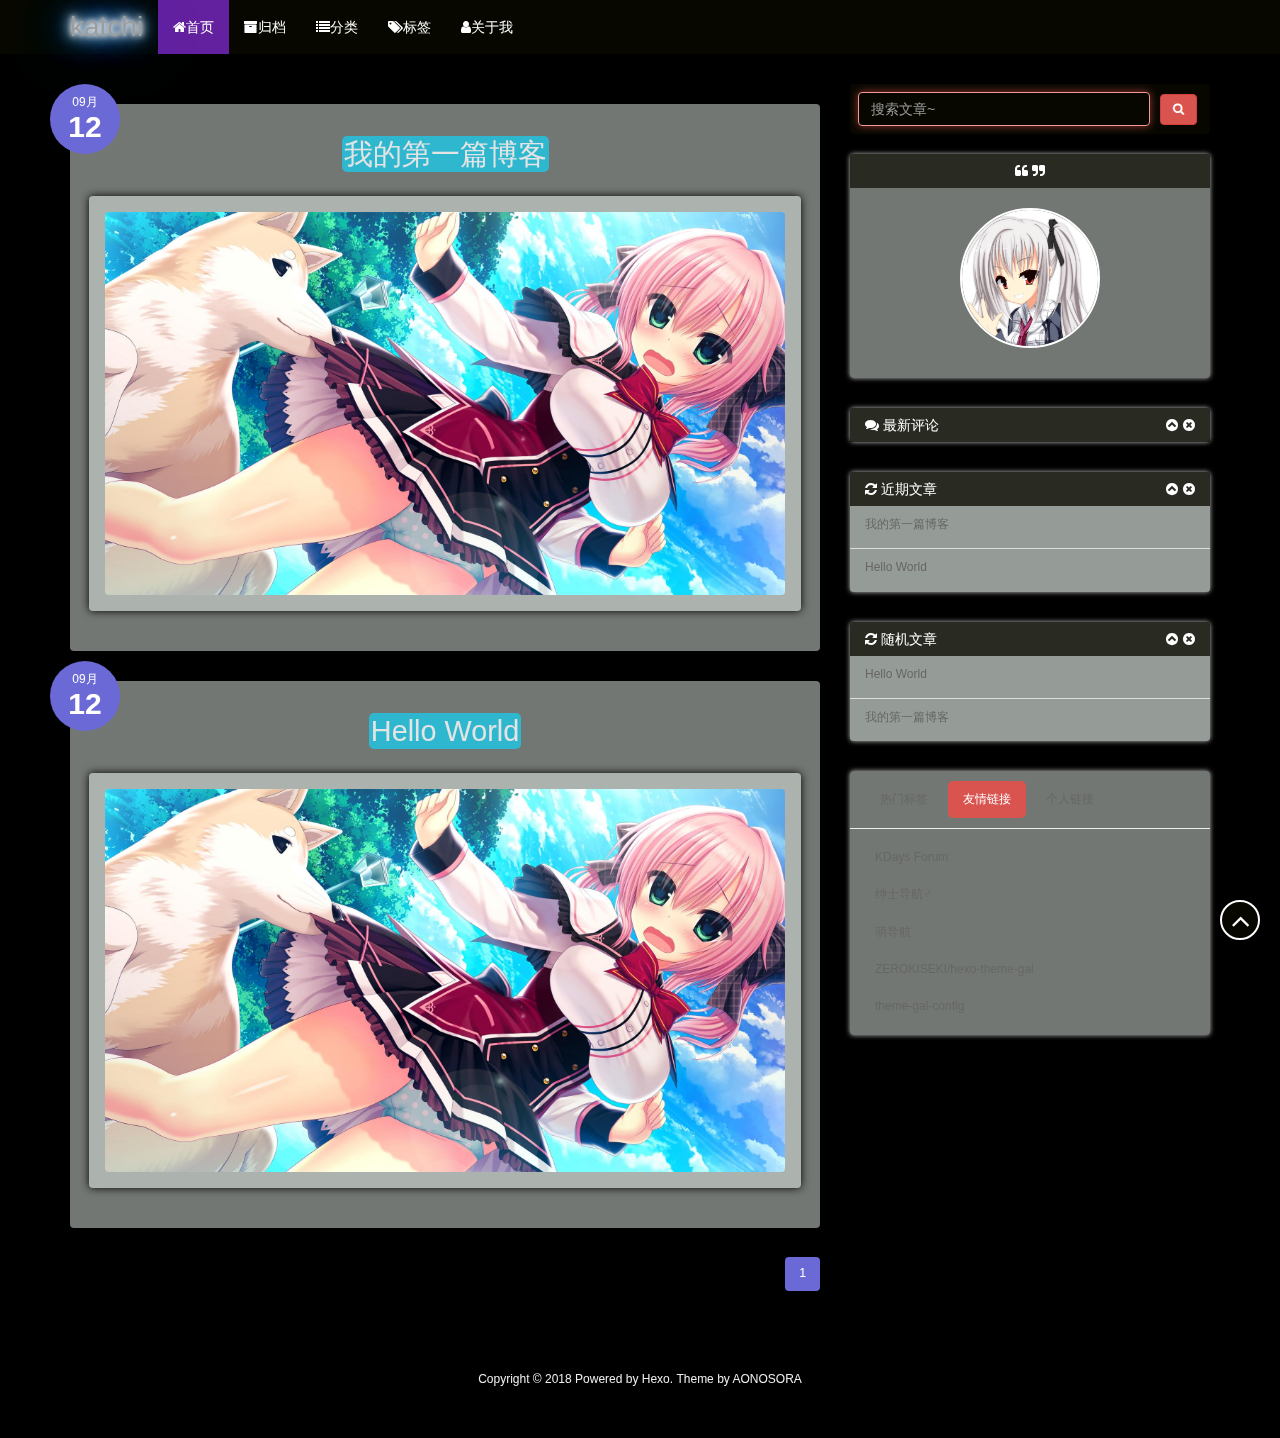
==== index.html @ c69765cc "Site updated: 2018-09-13 09:28:26" ====
<!DOCTYPE html>
<html>
<head>
    <meta charset="UTF-8">
    <meta name="viewport" content="width=device-width, initial-scale=1, maximum-scale=1">
    <meta name="author" content="">
    
    
    
    
    
    
    <title>Hexo</title>
    <link href=”https://github.com/BlueM0untain“ rel=”prefetch” />

    <link rel="stylesheet" href="/css/bootstrap.min.css">
<link rel="stylesheet" href="/css/aos.css">
<link rel="stylesheet" href="/css/style.css">
    <script src="/js/jquery.min.js"></script>
    <script src="/js/bootstrap.min.js"></script>
    <script src="/js/aos.js"></script>
    <script src="/js/highslide/highslide-full.min.js"></script>
    <link rel="stylesheet" href="/js/highslide/highslide.css">
    <style type="text/css">
        @media (max-width: 768px) {
            body {
                background-color: #f0f0f0;
                background: url('/imgs/xsbg.gif');
                background-attachment: fixed;
            }
        }
    </style>
    
    <!--<script type="text/javascript">
      if (document.images) {
        var avatar = new Image();
        avatar.src = '/imgs/avatar.jpg'
        var previews = 'preview1.jpg,preview2.jpg,preview3.jpg,preview4.jpg'.split(',')
        var previewsPreLoad = []
        for(var i = 0; i < length; i++) {
          previewsPreLoad.push(new Image())
          previewsPreLoad[previewsPreLoad.length - 1].src = '/imgs/preview' + previews[i]
        }
      }
    </script>-->
</head>
<body>
    <!-- 背景轮播图功能 -->
    <section class="hidden-xs">
    <ul class="cb-slideshow">
        <li><span>天若</span></li>
        <li><span>有情</span></li>
        <li><span>天亦老</span></li>
        <li><span>我为</span></li>
        <li><span>长者</span></li>
        <li><span>续一秒</span></li>
    </ul>
</section>
    <!-- 欧尼酱功能, 谁用谁知道 -->
    
    <div class="gal-menu gal-dropdown">
    <div class="circle" id="gal">
        <div class="ring">
            <a href="https://github.com/BlueM0untain" class="menuItem" style="left: 50%; top: 15%;">首页</a>
            
            <a class="menuItem" style="left: 80.3109%; top: 32.5%;">下一页</a>
            
            <a href="/archives" class="menuItem" style="left: 80.3109%; top: 67.5%;">归档</a>
            <a href="/about" class="menuItem" style="left: 50%; top: 85%;">关于</a>
            <a href="/message" class="menuItem" style="left: 19.6891%; top: 67.5%;">留言板</a>
            
            <a class="menuItem" style="left: 19.6891%; top: 32.5%;">上一页</a>
            
        </div>
        <audio id="audio" src="/imgs/oni.mp3"></audio>
    </div>
</div>
    
    <header class="navbar navbar-inverse" id="gal-header">
    <div class="container">
        <div class="navbar-header">
            <button type="button" class="navbar-toggle collapsed"
                    data-toggle="collapse" data-target=".bs-navbar-collapse"
                    aria-expanded="false">
                <span class="fa fa-lg fa-reorder"></span>
            </button>
            <a href="https://github.com/BlueM0untain">
                
                <style>
                    #gal-header .navbar-brand {
                        height: 54px;
                        line-height: 24px;
                        font-size: 28px;
                        opacity: 1;
                        background-color: rgba(0,0,0,0);
                        text-shadow: 0 0 5px #fff,0 0 10px #fff,0 0 15px #fff,0 0 20px #228DFF,0 0 35px #228DFF,0 0 40px #228DFF,0 0 50px #228DFF,0 0 75px #228DFF;
                    }
                </style>
                <!-- 这里使用文字(navbar_text or config.title) -->
                <div class="navbar-brand">katchi</div>
                
            </a>
        </div>
        <div class="collapse navbar-collapse bs-navbar-collapse">
            <ul class="nav navbar-nav" id="menu-gal">
                
                
                <li class="current">
                    <a href="/">
                        <i class="fa fa-home"></i>首页
                    </a>
                </li>
                
                
                
                <li class="">
                    <a href="/archives">
                        <i class="fa fa-archive"></i>归档
                    </a>
                </li>
                
                
                
                
                <li class="">
                    <a href="/categories">
                        <i class="fa fa-list"></i>分类
                    </a>
                </li>
                
                
                
                
                
                <li class="">
                    <a href="/tags">
                        <i class="fa fa-tags"></i>标签
                    </a>
                </li>
                
                
                
                
                <li class="">
                    <a href="/about">
                        <i class="fa fa-user"></i>关于我
                    </a>
                </li>
                
                
            </ul>
        </div>
    </div>
</header>
    <div id="gal-body">
        <div class="container">
            <div class="row">
                <div class="col-md-8 gal-right" id="mainstay">
                    
<div id="article-list">
     
     
     <div class="article well clearfix article-body article-excerpt" data-aos="flip-up">
    
    <div class="data-article hidden-xs">
        <span class="month">09月</span>
        <span class="day">12</span>
    </div>
    <!-- 大型设备文章 -->
    <section class="hidden-xs">
        <div class="title-article">
            <h1>
                <a href="/2018/09/12/我的第一篇博客/">
                    <span>我的第一篇博客</span>
                </a>
            </h1>
        </div>
        <div class="tag-article">
            
            
            <!-- TODO 添加评论统计 -->
            <!--<span class="label label-gal">
                <i class="fa fa-comments"></i>
                <a href="/2018/09/12/我的第一篇博客/#comments">739</a>
            </span>-->
        </div>
        <div class="alert alert-gal article-body content-article">
            <div class="item">
                <a href="/2018/09/12/我的第一篇博客/">
                    <div class="img">
                        
                        <img src="/imgs/preview/preview3.jpg" alt="我的第一篇博客">
                    </div>
                    <div class="info">
                        
                    </div>
                </a>
            </div>
        </div>
    </section>
    <section class="visible-xs">
        <div class="title-article">
            <center>
                <h4>
                    <a href="/2018/09/12/我的第一篇博客/">
                        <span>我的第一篇博客</span>
                    </a>
                </h4>
            </center>
        </div>
        <p></p>
        <center>
            <i class="fa fa-calendar"></i> 2018-09-12
        </center>
        <p></p>
        <p></p>
        <center>
            
            
        </center>
        <p></p>
        <div class="alert alert-gal article-body content-article">
            <p style="text-align: center;">
                <a href="/2018/09/12/我的第一篇博客/">
                    
                    <img src="/imgs/preview/preview4.jpg" alt="我的第一篇博客">
                </a>
            </p>
        </div>
        
        <a class="btn btn-danger pull-right read-more btn-block" href="/2018/09/12/我的第一篇博客/">
            阅读全文
            <!--<span class="badge">739</span>-->
        </a>
    </section>
</div>
     
     <div class="article well clearfix article-body article-excerpt" data-aos="flip-up">
    
    <div class="data-article hidden-xs">
        <span class="month">09月</span>
        <span class="day">12</span>
    </div>
    <!-- 大型设备文章 -->
    <section class="hidden-xs">
        <div class="title-article">
            <h1>
                <a href="/2018/09/12/hello-world/">
                    <span>Hello World</span>
                </a>
            </h1>
        </div>
        <div class="tag-article">
            
            
            <!-- TODO 添加评论统计 -->
            <!--<span class="label label-gal">
                <i class="fa fa-comments"></i>
                <a href="/2018/09/12/hello-world/#comments">739</a>
            </span>-->
        </div>
        <div class="alert alert-gal article-body content-article">
            <div class="item">
                <a href="/2018/09/12/hello-world/">
                    <div class="img">
                        
                        <img src="/imgs/preview/preview3.jpg" alt="Hello World">
                    </div>
                    <div class="info">
                        
                    </div>
                </a>
            </div>
        </div>
    </section>
    <section class="visible-xs">
        <div class="title-article">
            <center>
                <h4>
                    <a href="/2018/09/12/hello-world/">
                        <span>Hello World</span>
                    </a>
                </h4>
            </center>
        </div>
        <p></p>
        <center>
            <i class="fa fa-calendar"></i> 2018-09-12
        </center>
        <p></p>
        <p></p>
        <center>
            
            
        </center>
        <p></p>
        <div class="alert alert-gal article-body content-article">
            <p style="text-align: center;">
                <a href="/2018/09/12/hello-world/">
                    
                    <img src="/imgs/preview/preview4.jpg" alt="Hello World">
                </a>
            </p>
        </div>
        
        <a class="btn btn-danger pull-right read-more btn-block" href="/2018/09/12/hello-world/">
            阅读全文
            <!--<span class="badge">739</span>-->
        </a>
    </section>
</div>
     
</div>
<!-- 前方最多7个 < 1 2 3 4 5 6 -->
<!-- 前方超过第7页则分为 < 1 ... (n - 3) (n - 2) (n - 1) n, 此时前面为固定的6个 -->

<!-- 后方最多8个 (n + 1) 到 (n + 7) > -->
<!-- 如果末页和当前页相差超过7, 此时后面为固定的6个, (n + 1) (n + 2) (n + 3) ... total > -->



<div id="gal-pagination" class="clearfix">
    <ul class="pagination pagination-gal pull-right">
        
        
        
        
        <li class="current">
            <span>1</span>
        </li>
        
        
        
        
    </ul>
</div>

                </div>
                <aside class="col-md-4 gal-left" id="sidebar">
    <!-- 此为sidebar的搜索框, 非搜索结果页面 -->
<aside id="sidebar-search">
    <div class="search hidden-xs" data-aos="fade-up" data-aos-duration="2000">
        <form class="form-inline clearfix" id="search-form" method="get"
              action="/search/index.html">
            <input type="text" name="s" class="form-control" id="searchInput" placeholder="搜索文章~">
            <button class="btn btn-danger btn-gal" type="submit">
                <i class="fa fa-search"></i>
            </button>
        </form>
    </div>
</aside>
    <aside id="sidebar-author">
    <div class="panel panel-gal" data-aos="flip-right" data-aos-duration="3000">
        <div class="panel-heading" style="text-align: center">
            <i class="fa fa-quote-left"></i>
            
            <i class="fa fa-quote-right"></i>
        </div>
        <div class="author-panel text-center">
            <img src="/imgs/avatar.jpg" width="140" height="140"
                 alt="个人头像" class="author-image">
            <p class="author-description"></p>
        </div>
    </div>
</aside>
    
    <aside id="sidebar-recent_comments">
    <div class="panel panel-gal recent hidden-xs" data-aos="fade-up" data-aos-duration="2000">
        <div class="panel-heading">
            <i class="fa fa-comments"></i>
            最新评论
            <i class="fa fa-times-circle panel-remove"></i>
            <i class="fa fa-chevron-circle-up panel-toggle"></i>
        </div>
        <ul class="list-group list-group-flush"></ul>
    </div>
</aside>
    
    <!-- 要配置好leancloud才能开启此小工具 -->
    
    
    <aside id="sidebar-recent_posts">
    <div class="panel panel-gal recent hidden-xs" data-aos="fade-up" data-aos-duration="2000">
        <div class="panel-heading">
            <i class="fa fa-refresh"></i>
            近期文章
            <i class="fa fa-times-circle panel-remove"></i>
            <i class="fa fa-chevron-circle-up panel-toggle"></i>
        </div>
        <ul class="list-group list-group-flush">
            
            <li class="list-group-item">
                <span class="post-title">
                    <a href="/2018/09/12/我的第一篇博客/">我的第一篇博客</a>
                </span>
            </li>
            
            <li class="list-group-item">
                <span class="post-title">
                    <a href="/2018/09/12/hello-world/">Hello World</a>
                </span>
            </li>
            
        </ul>
    </div>
</aside>
    
    
    <aside id="sidebar-rand_posts">
    <div class="panel panel-gal recent hidden-xs" data-aos="fade-up" data-aos-duration="2000">
        <div class="panel-heading">
            <i class="fa fa-refresh"></i>
            随机文章
            <i class="fa fa-times-circle panel-remove"></i>
            <i class="fa fa-chevron-circle-up panel-toggle"></i>
        </div>
        <ul class="list-group list-group-flush">
            
            
            <li class="list-group-item">
                <span class="post-title">
                    <a href="/2018/09/12/hello-world/">Hello World</a>
                </span>
            </li>
            
            <li class="list-group-item">
                <span class="post-title">
                    <a href="/2018/09/12/我的第一篇博客/">我的第一篇博客</a>
                </span>
            </li>
            
        </ul>
    </div>
</aside>
    
    
    <aside id="gal-sets">
        <div class="panel panel-gal hidden-xs" data-aos="fade-up" data-aos-duration="2000">
            <ul class="nav nav-pills pills-gal">
                <li class="">
                    <a href="/index.html#sidebar-tags" data-toggle="tab" id="tags-tab">热门标签</a>
                </li>
                <li class="">
                    <a href="/index.html#sidebar-friend-links" data-toggle="tab" id="friend-links-tab">友情链接</a>
                </li>
                <li class="">
                    <a href="/index.html#sidebar-links" data-toggle="tab" id="links-tab">个人链接</a>
                </li>
            </ul>
            <div class="tab-content">
                <div class="cloud-tags tab-pane nav bs-sidenav fade" id="sidebar-tags">
    
</div>
                <div class="friend-links tab-pane nav bs-sidenav fade" id="sidebar-friend-links">
    
    <li>
        <a href="http://kdays.net/days/" target="_blank">KDays Forum</a>
    </li>
    
    <li>
        <a href="http://www.gal123.com/" target="_blank">绅士导航♂</a>
    </li>
    
    <li>
        <a href="http://www.moe123.com/" target="_blank">萌导航</a>
    </li>
    
    <li>
        <a href="https://github.com/ZEROKISEKI/hexo-theme-gal" target="_blank">ZEROKISEKI/hexo-theme-gal</a>
    </li>
    
    <li>
        <a href="https://github.com/ZEROKISEKI/hexo-theme-gal/wiki/%E4%B8%BB%E9%A2%98%E9%85%8D%E7%BD%AE%E8%AF%B4%E6%98%8E" target="_blank">theme-gal-config</a>
    </li>
    
</div>
                <div class="links tab-pane nav bs-sidenav fade" id="sidebar-links">
    
    <li>
        <a href="https://github.com/BlueM0untain" target="_blank">Github</a>
    </li>
    
    <li>
        <a href="https://coding.net/u/SORA1" target="_blank">Coding</a>
    </li>
    
    <li>
        <a href="https://www.zhihu.com/people/aonosora/activities" target="_blank">知乎</a>
    </li>
    
</div>
            </div>
        </div>
    </aside>
    
</aside>
            </div>
        </div>
    </div>
    <footer id="gal-footer">
    <div class="container">
        Copyright © 2018  Powered by <a href="https://hexo.io/" target="_blank">Hexo</a>.&nbsp;Theme by <a href="https://github.com/ZEROKISEKI" target="_blank">AONOSORA</a>
    </div>
</footer>

<!-- 回到顶端 -->
<div id="gal-gotop">
    <i class="fa fa-angle-up"></i>
</div>
</body>
<script src="/js/activate-power-mode.js"></script>
<script>

    // 配置highslide
	hs.graphicsDir = '/js/highslide/graphics/'
    hs.outlineType = "rounded-white";
    hs.dimmingOpacity = 0.8;
    hs.outlineWhileAnimating = true;
    hs.showCredits = false;
    hs.captionEval = "this.thumb.alt";
    hs.numberPosition = "caption";
    hs.align = "center";
    hs.transitions = ["expand", "crossfade"];
    hs.lang.number = '共%2张图, 当前是第%1张';
    hs.addSlideshow({
      interval: 5000,
      repeat: true,
      useControls: true,
      fixedControls: "fit",
      overlayOptions: {
        opacity: 0.75,
        position: "bottom center",
        hideOnMouseOut: true
      }
    })

    // 初始化aos
    AOS.init({
      duration: 1000,
      delay: 0,
      easing: 'ease-out-back'
    });

</script>
<script>
	POWERMODE.colorful = 'true';    // make power mode colorful
	POWERMODE.shake = 'true';       // turn off shake
	// TODO 这里根据具体情况修改
	document.body.addEventListener('input', POWERMODE);
</script>
<script>
    window.slideConfig = {
      prefix: '/imgs/slide/background',
      ext: 'jpg',
      maxCount: '6'
    }
</script>
<script src="/js/hs.js"></script>
<script src="/js/blog.js"></script>

<script src="/js/oni.js"></script>



</html>
---- js/highslide/highslide.css ----
/**
* @file: highslide.css 
* @version: 5.0.0
*/
.highslide {
	outline: none;
}

.highslide-wrapper {
	color: #333;
}

.highslide-wrapper a {
	color: #3B5998;
	text-decoration: none;
}

.highslide-wrapper a:hover {
	text-decoration: underline;
}

.highslide-image {
	cursor: url(graphics/zoomin.cur),pointer;
	outline: none;
}

.highslide-active-anchor img {
	visibility: hidden;
}

.highslide-wrapper {
	background: white;
}

.highslide-caption {
	display: none;
	border: 2px solid white;
	border-top: none;
	font-family: Verdana,Helvetica;
	font-size: 10px;
	padding: 5px;
	background-color: white;
}

.highslide-loading {
	display: block;
	color: black;
	font-size: 8pt;
	font-family: sans-serif;
	font-weight: bold;
	text-decoration: none;
	padding: 2px;
	border: 1px solid black;
	background-color: white;
	padding-left: 22px;
	background-image: url(graphics/loader.white.gif);
	background-repeat: no-repeat;
	background-position: 3px 1px;
}

a.highslide-credits,a.highslide-credits i {
	padding: 2px;
	color: silver;
	text-decoration: none;
	font-size: 10px;
}

a.highslide-credits:hover,a.highslide-credits:hover i {
	color: white;
	background-color: gray;
}

a.highslide-full-expand {
	background: url(graphics/fullexpand.gif) no-repeat;
	display: block;
	margin: 0 10px 10px 0;
	width: 34px;
	height: 34px;
}

.highslide-display-block {
	display: block;
}

.highslide-display-none {
	display: none;
}

.highslide-html {
	background-color: white;
}

.highslide-html-blur {
}

.highslide-html-content {
	position: absolute;
	display: none;
}

.highslide-loading {
	display: block;
	color: black;
	font-size: 8pt;
	font-family: sans-serif;
	font-weight: bold;
	text-decoration: none;
	padding: 2px;
	border: 1px solid black;
	background-color: white;
	padding-left: 22px;
	background-image: url(graphics/loader.white.gif);
	background-repeat: no-repeat;
	background-position: 3px 1px;
}

a.highslide-credits,a.highslide-credits i {
	padding: 2px;
	color: silver;
	text-decoration: none;
	font-size: 10px;
}

a.highslide-credits:hover,a.highslide-credits:hover i {
	color: white;
	background-color: gray;
}

.highslide-wrapper {
	background-color: white;
}

.highslide-wrapper .highslide-html-content {
	width: 300px;
	padding: 5px;
}

.highslide-wrapper .highslide-header div {
}

.highslide-wrapper .highslide-header ul {
	margin: 0;
	padding: 0;
	text-align: right;
}

.highslide-wrapper .highslide-header ul li {
	display: inline;
	padding-left: 1em;
}

.highslide-wrapper .highslide-header ul li.highslide-previous,.highslide-wrapper .highslide-header ul li.highslide-next {
	display: none;
}

.highslide-wrapper .highslide-header a {
	font-weight: bold;
	color: gray;
	text-transform: uppercase;
	text-decoration: none;
}

.highslide-wrapper .highslide-header a:hover {
	color: black;
}

.highslide-wrapper .highslide-header .highslide-move a {
	cursor: move;
}

.highslide-wrapper .highslide-footer {
	height: 11px;
}

.highslide-wrapper .highslide-footer .highslide-resize {
	float: right;
	height: 11px;
	width: 11px;
	background: url(graphics/resize.gif);
}

.highslide-wrapper .highslide-body {
}

.highslide-move {
	cursor: move;
}

.highslide-resize {
	cursor: nw-resize;
}

.highslide-display-block {
	display: block;
}

.highslide-display-none {
	display: none;
}

.highslide-number {
	color: gray;
	font-size: 12px;
	margin-bottom: 3px;
}

.highslide-container div {
	font-family: "\5FAE\8F6F\96C5\9ED1",Verdana,Helvetica;
}

.highslide {
	outline: none;
}

.highslide-wrapper {
	color: #333;
	background: #FFF;
	background-color: #FFF;
}

.highslide-wrapper a {
	color: #3B5998;
	text-decoration: none;
}

.highslide-wrapper a:hover {
	text-decoration: underline;
}

.highslide-image {
	cursor: url(graphics/zoomin.cur),pointer;
	outline: none;
}

.highslide-active-anchor img {
	visibility: hidden;
}

.highslide-caption {
	display: none;
	border: 2px solid #FFF;
	border-top: none;
	font-size: 14px;
	background-color: #FFF;
	padding: 5px;
	text-align: center;
}

.highslide-loading {
	display: block;
	color: #000;
	font-size: 12px;
	font-weight: 700;
	text-decoration: none;
	border: 1px solid #000;
	background-color: #FFF;
	background-image: url(graphics/loader.white.gif);
	background-repeat: no-repeat;
	background-position: 3px 1px;
	padding: 2px 2px 2px 22px;
}

a.highslide-credits,a.highslide-credits i {
	color: silver;
	text-decoration: none;
	font-size: 10px;
	padding: 2px;
}

a.highslide-credits:hover,a.highslide-credits:hover i {
	color: #FFF;
	background-color: gray;
}

a.highslide-full-expand {
	background: url(graphics/fullexpand.gif) no-repeat;
	display: block;
	width: 34px;
	height: 34px;
	margin: 0 10px 10px 0;
}

.highslide-display-block {
	display: block;
}

.highslide-html {
	background-color: #FFF;
}

.highslide-html-content {
	position: absolute;
	display: none;
}

.highslide-wrapper .highslide-html-content {
	width: 300px;
	padding: 5px;
}

.highslide-wrapper .highslide-header ul {
	text-align: right;
	margin: 0;
	padding: 0;
}

.highslide-wrapper .highslide-header ul li {
	display: inline;
	padding-left: 1em;
}

.highslide-wrapper .highslide-header a {
	font-weight: 700;
	color: gray;
	text-transform: uppercase;
	text-decoration: none;
}

.highslide-wrapper .highslide-header a:hover {
	color: #000;
}

.highslide-wrapper .highslide-footer {
	height: 11px;
}

.highslide-wrapper .highslide-footer .highslide-resize {
	float: right;
	height: 11px;
	width: 11px;
	background: url(graphics/resize.gif);
}

.highslide-resize {
	cursor: nw-resize;
}

.highslide-display-none,.highslide-wrapper .highslide-header ul li.highslide-previous,.highslide-wrapper .highslide-header ul li.highslide-next {
	display: none;
}

.highslide-wrapper .highslide-header .highslide-move a,.highslide-move {
	cursor: move;
}

.highslide-controls {
	width: 195px;
	height: 40px;
	background: url(graphics/controlbar-white.gif) 0 -90px no-repeat;
	margin: 20px 15px 10px 0;
}

.highslide-controls ul {
	position: relative;
	left: 15px;
	height: 40px;
	list-style: none;
	margin: 0;
	padding: 0;
	background: url(graphics/controlbar-white.gif) right -90px no-repeat;
}

.highslide-controls li {
	float: left;
	padding: 5px 0;
	margin: 0;
	list-style: none;
}

.highslide-controls a {
	background-image: url(graphics/controlbar-white.gif);
	display: block;
	float: left;
	height: 30px;
	width: 30px;
	outline: none;
}

.highslide-controls a.disabled {
	cursor: default;
}

.highslide-controls a.disabled span {
	cursor: default;
}

.highslide-controls a span {
	display: none;
	cursor: pointer;
}

.highslide-controls .highslide-previous a {
	background-position: 0 0;
}

.highslide-controls .highslide-previous a:hover {
	background-position: 0 -30px;
}

.highslide-controls .highslide-previous a.disabled {
	background-position: 0 -60px !important;
}

.highslide-controls .highslide-play a {
	background-position: -30px 0;
}

.highslide-controls .highslide-play a:hover {
	background-position: -30px -30px;
}

.highslide-controls .highslide-play a.disabled {
	background-position: -30px -60px !important;
}

.highslide-controls .highslide-pause a {
	background-position: -60px 0;
}

.highslide-controls .highslide-pause a:hover {
	background-position: -60px -30px;
}

.highslide-controls .highslide-next a {
	background-position: -90px 0;
}

.highslide-controls .highslide-next a:hover {
	background-position: -90px -30px;
}

.highslide-controls .highslide-next a.disabled {
	background-position: -90px -60px !important;
}

.highslide-controls .highslide-move a {
	background-position: -120px 0;
}

.highslide-controls .highslide-move a:hover {
	background-position: -120px -30px;
}

.highslide-controls .highslide-full-expand a {
	background-position: -150px 0;
}

.highslide-controls .highslide-full-expand a:hover {
	background-position: -150px -30px;
}

.highslide-controls .highslide-full-expand a.disabled {
	background-position: -150px -60px !important;
}

.highslide-controls .highslide-close a {
	background-position: -180px 0;
}

.highslide-controls .highslide-close a:hover {
	background-position: -180px -30px;
}

.highslide-dimming {
	background: #000;
}
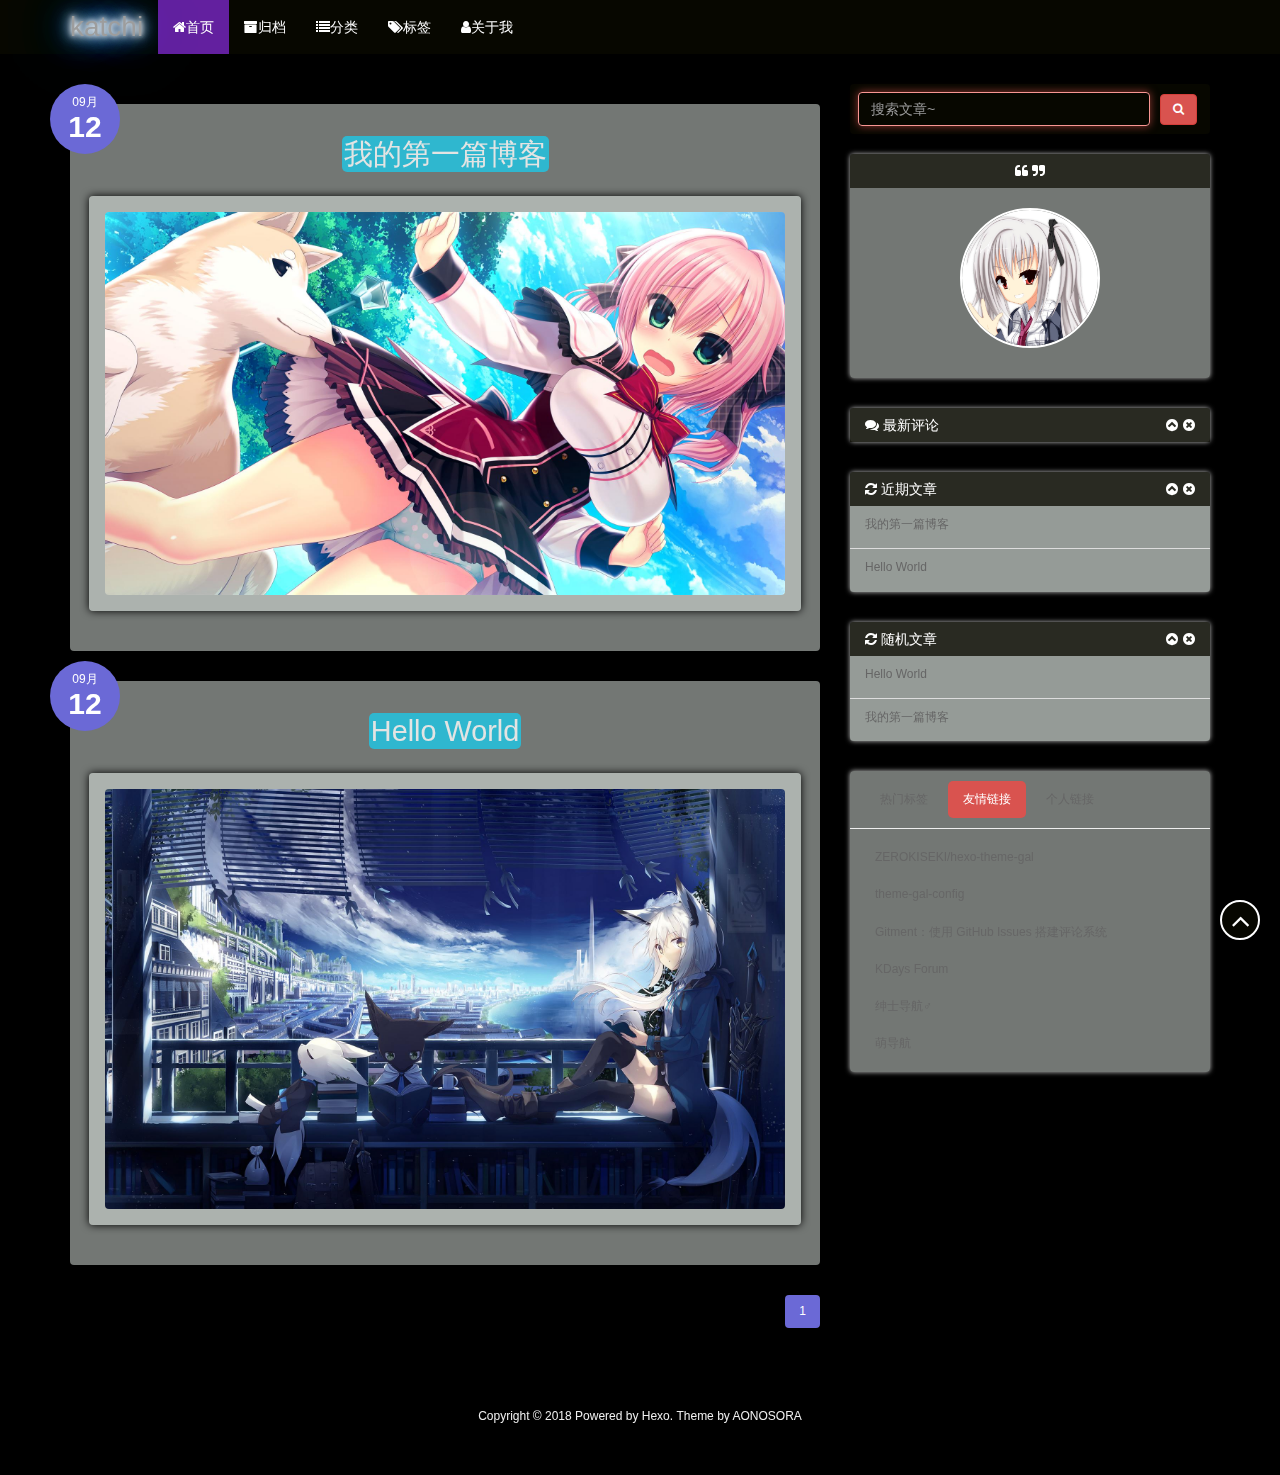
==== commit aeeda1b5: "Site updated: 2018-09-13 12:50:37" ====
--- a/index.html
+++ b/index.html
@@ -223,7 +223,7 @@
             <p style="text-align: center;">
                 <a href="/2018/09/12/我的第一篇博客/">
                     
-                    <img src="/imgs/preview/preview4.jpg" alt="我的第一篇博客">
+                    <img src="/imgs/preview/preview3.jpg" alt="我的第一篇博客">
                 </a>
             </p>
         </div>
@@ -264,7 +264,7 @@
                 <a href="/2018/09/12/hello-world/">
                     <div class="img">
                         
-                        <img src="/imgs/preview/preview3.jpg" alt="Hello World">
+                        <img src="/imgs/preview/preview2.jpg" alt="Hello World">
                     </div>
                     <div class="info">
                         
@@ -298,7 +298,7 @@
             <p style="text-align: center;">
                 <a href="/2018/09/12/hello-world/">
                     
-                    <img src="/imgs/preview/preview4.jpg" alt="Hello World">
+                    <img src="/imgs/preview/preview3.jpg" alt="Hello World">
                 </a>
             </p>
         </div>
@@ -454,6 +454,18 @@
                 <div class="friend-links tab-pane nav bs-sidenav fade" id="sidebar-friend-links">
     
     <li>
+        <a href="https://github.com/ZEROKISEKI/hexo-theme-gal" target="_blank">ZEROKISEKI/hexo-theme-gal</a>
+    </li>
+    
+    <li>
+        <a href="https://github.com/ZEROKISEKI/hexo-theme-gal/wiki/%E4%B8%BB%E9%A2%98%E9%85%8D%E7%BD%AE%E8%AF%B4%E6%98%8E" target="_blank">theme-gal-config</a>
+    </li>
+    
+    <li>
+        <a href="https://imsun.net/posts/gitment-introduction/" target="_blank">Gitment：使用 GitHub Issues 搭建评论系统</a>
+    </li>
+    
+    <li>
         <a href="http://kdays.net/days/" target="_blank">KDays Forum</a>
     </li>
     
@@ -465,27 +477,11 @@
         <a href="http://www.moe123.com/" target="_blank">萌导航</a>
     </li>
     
-    <li>
-        <a href="https://github.com/ZEROKISEKI/hexo-theme-gal" target="_blank">ZEROKISEKI/hexo-theme-gal</a>
-    </li>
-    
-    <li>
-        <a href="https://github.com/ZEROKISEKI/hexo-theme-gal/wiki/%E4%B8%BB%E9%A2%98%E9%85%8D%E7%BD%AE%E8%AF%B4%E6%98%8E" target="_blank">theme-gal-config</a>
-    </li>
-    
 </div>
                 <div class="links tab-pane nav bs-sidenav fade" id="sidebar-links">
     
     <li>
         <a href="https://github.com/BlueM0untain" target="_blank">Github</a>
-    </li>
-    
-    <li>
-        <a href="https://coding.net/u/SORA1" target="_blank">Coding</a>
-    </li>
-    
-    <li>
-        <a href="https://www.zhihu.com/people/aonosora/activities" target="_blank">知乎</a>
     </li>
     
 </div>
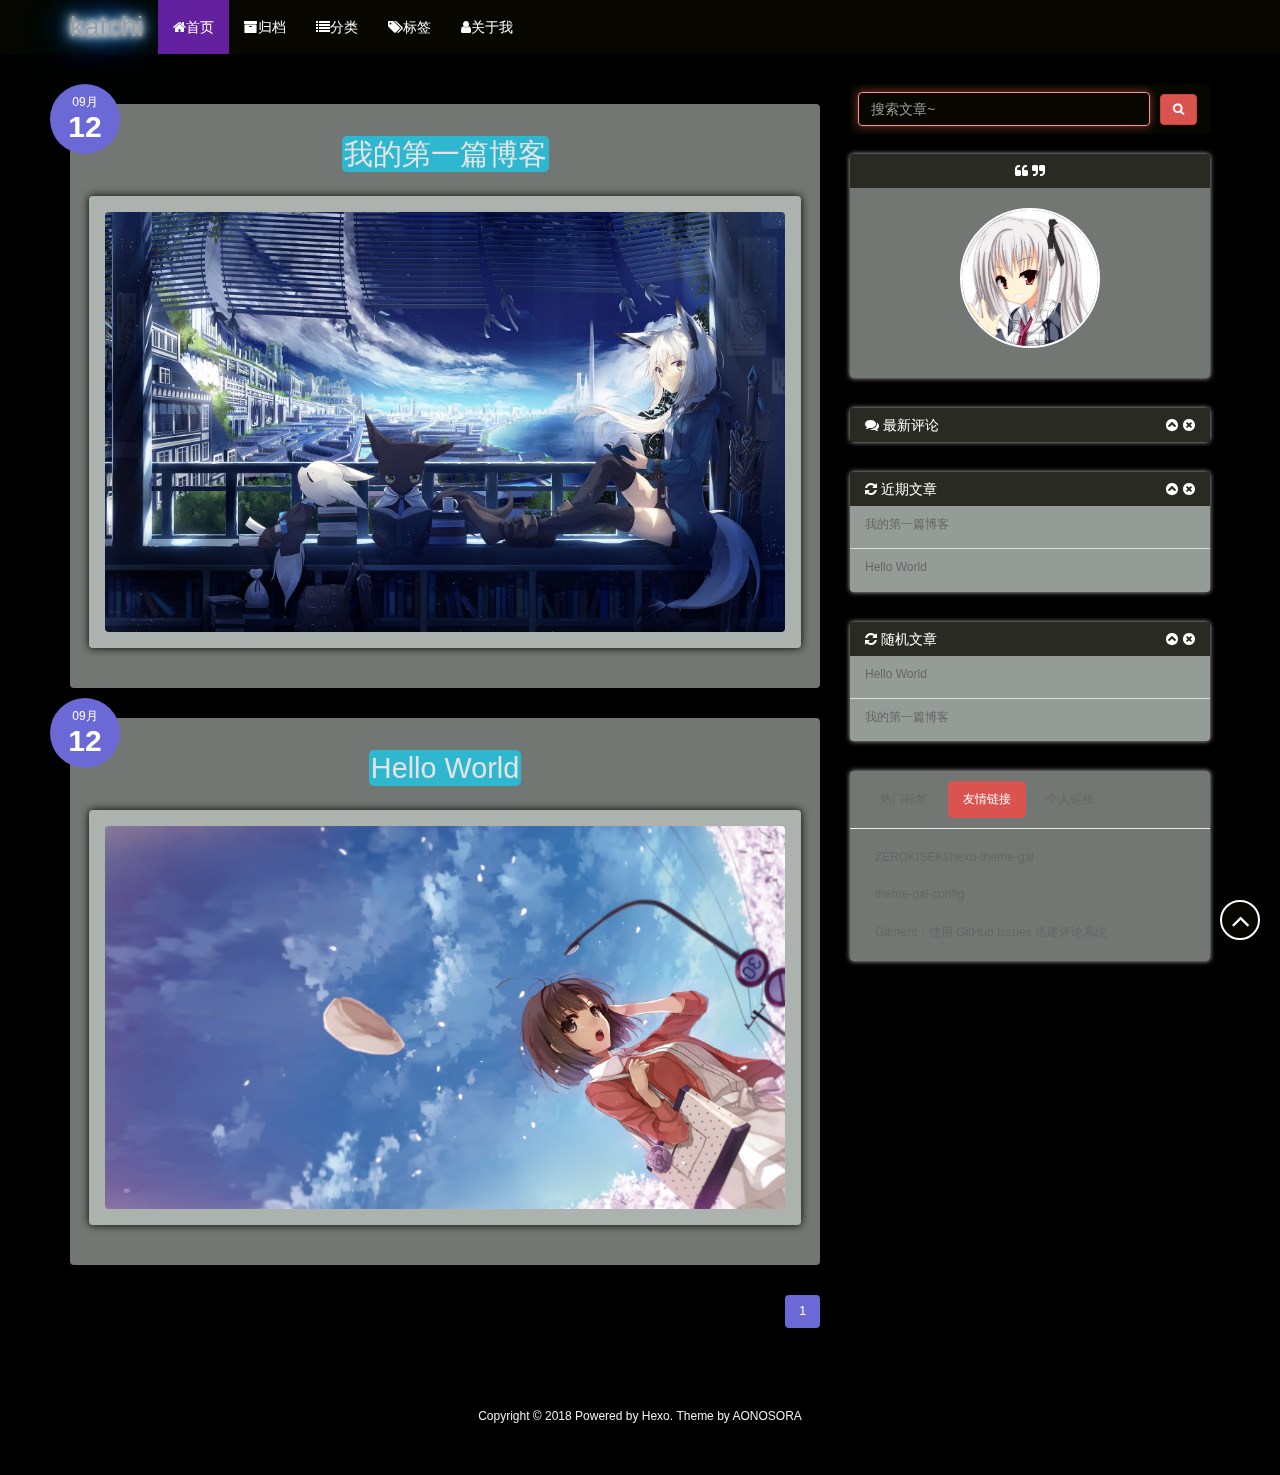
==== commit cd8b678b: "Site updated: 2018-09-13 13:00:57" ====
--- a/index.html
+++ b/index.html
@@ -189,7 +189,7 @@
                 <a href="/2018/09/12/我的第一篇博客/">
                     <div class="img">
                         
-                        <img src="/imgs/preview/preview3.jpg" alt="我的第一篇博客">
+                        <img src="/imgs/preview/preview2.jpg" alt="我的第一篇博客">
                     </div>
                     <div class="info">
                         
@@ -223,7 +223,7 @@
             <p style="text-align: center;">
                 <a href="/2018/09/12/我的第一篇博客/">
                     
-                    <img src="/imgs/preview/preview3.jpg" alt="我的第一篇博客">
+                    <img src="/imgs/preview/preview1.jpg" alt="我的第一篇博客">
                 </a>
             </p>
         </div>
@@ -264,7 +264,7 @@
                 <a href="/2018/09/12/hello-world/">
                     <div class="img">
                         
-                        <img src="/imgs/preview/preview2.jpg" alt="Hello World">
+                        <img src="/imgs/preview/preview4.jpg" alt="Hello World">
                     </div>
                     <div class="info">
                         
@@ -463,18 +463,6 @@
     
     <li>
         <a href="https://imsun.net/posts/gitment-introduction/" target="_blank">Gitment：使用 GitHub Issues 搭建评论系统</a>
-    </li>
-    
-    <li>
-        <a href="http://kdays.net/days/" target="_blank">KDays Forum</a>
-    </li>
-    
-    <li>
-        <a href="http://www.gal123.com/" target="_blank">绅士导航♂</a>
-    </li>
-    
-    <li>
-        <a href="http://www.moe123.com/" target="_blank">萌导航</a>
     </li>
     
 </div>
@@ -558,4 +546,26 @@
 
 
 
+<script src="https://imsun.github.io/gitment/dist/gitment.browser.js"></script>
+<script>
+    if(window.commentConfig) {
+      window.commentConfig.id = ''
+      window.commentConfig.owner = '34835423'
+      window.commentConfig.repo = 'https://github.com/BlueM0untain/gitment.git'
+      window.commentConfig.client_id = 'c31458961089eaeddc04'
+      window.commentConfig.client_secret = '7271d78027699ff06e033f903534fdcc686c2bf9'
+      window.commentConfig.redirect_uri = ''
+    } else {
+      window.commentConfig = {
+      	id: '',
+        owner: '34835423',
+        repo: 'https://github.com/BlueM0untain/gitment.git',
+        client_id: 'c31458961089eaeddc04',
+        client_secret: '7271d78027699ff06e033f903534fdcc686c2bf9',
+        redirect_uri: ''
+      }
+    }
+</script>
+<script src="/js/comment/gitment.js"></script>
+
 </html>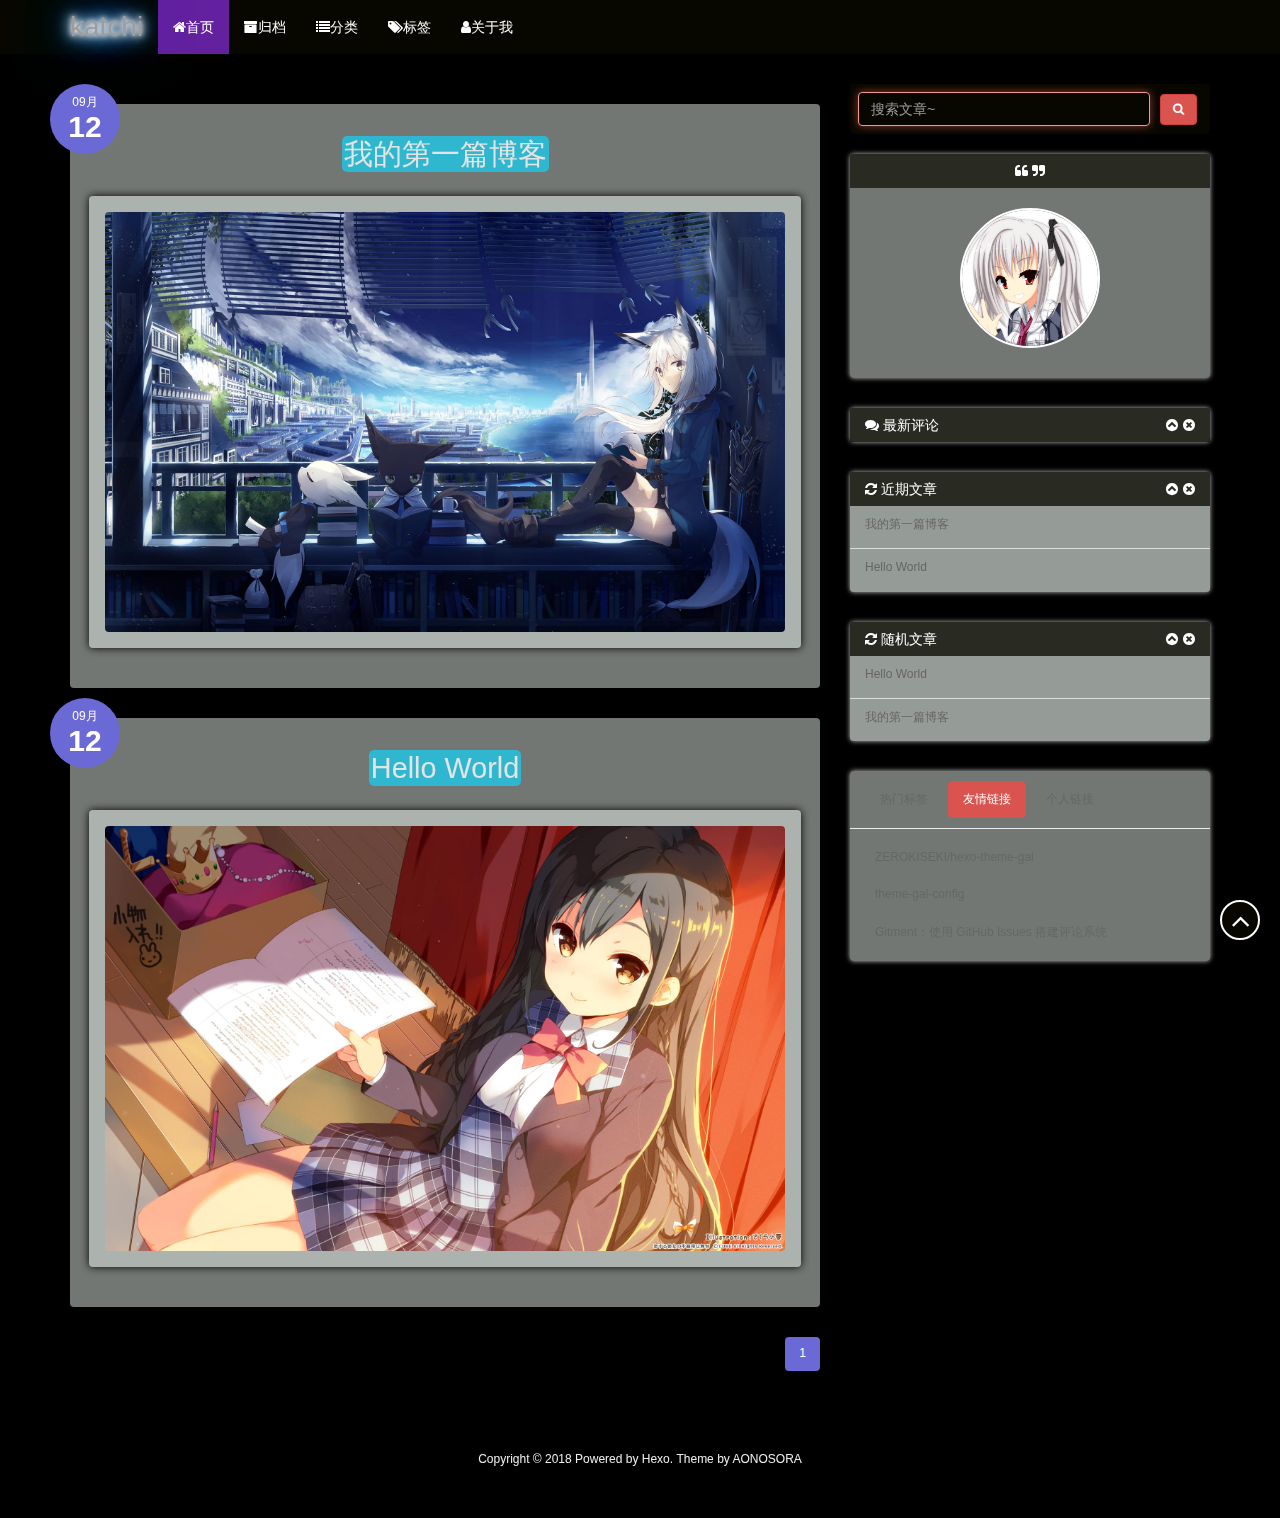
==== commit d2205e9d: "Site updated: 2018-09-13 13:07:29" ====
--- a/index.html
+++ b/index.html
@@ -223,7 +223,7 @@
             <p style="text-align: center;">
                 <a href="/2018/09/12/我的第一篇博客/">
                     
-                    <img src="/imgs/preview/preview1.jpg" alt="我的第一篇博客">
+                    <img src="/imgs/preview/preview4.jpg" alt="我的第一篇博客">
                 </a>
             </p>
         </div>
@@ -264,7 +264,7 @@
                 <a href="/2018/09/12/hello-world/">
                     <div class="img">
                         
-                        <img src="/imgs/preview/preview4.jpg" alt="Hello World">
+                        <img src="/imgs/preview/preview1.jpg" alt="Hello World">
                     </div>
                     <div class="info">
                         
@@ -298,7 +298,7 @@
             <p style="text-align: center;">
                 <a href="/2018/09/12/hello-world/">
                     
-                    <img src="/imgs/preview/preview3.jpg" alt="Hello World">
+                    <img src="/imgs/preview/preview2.jpg" alt="Hello World">
                 </a>
             </p>
         </div>
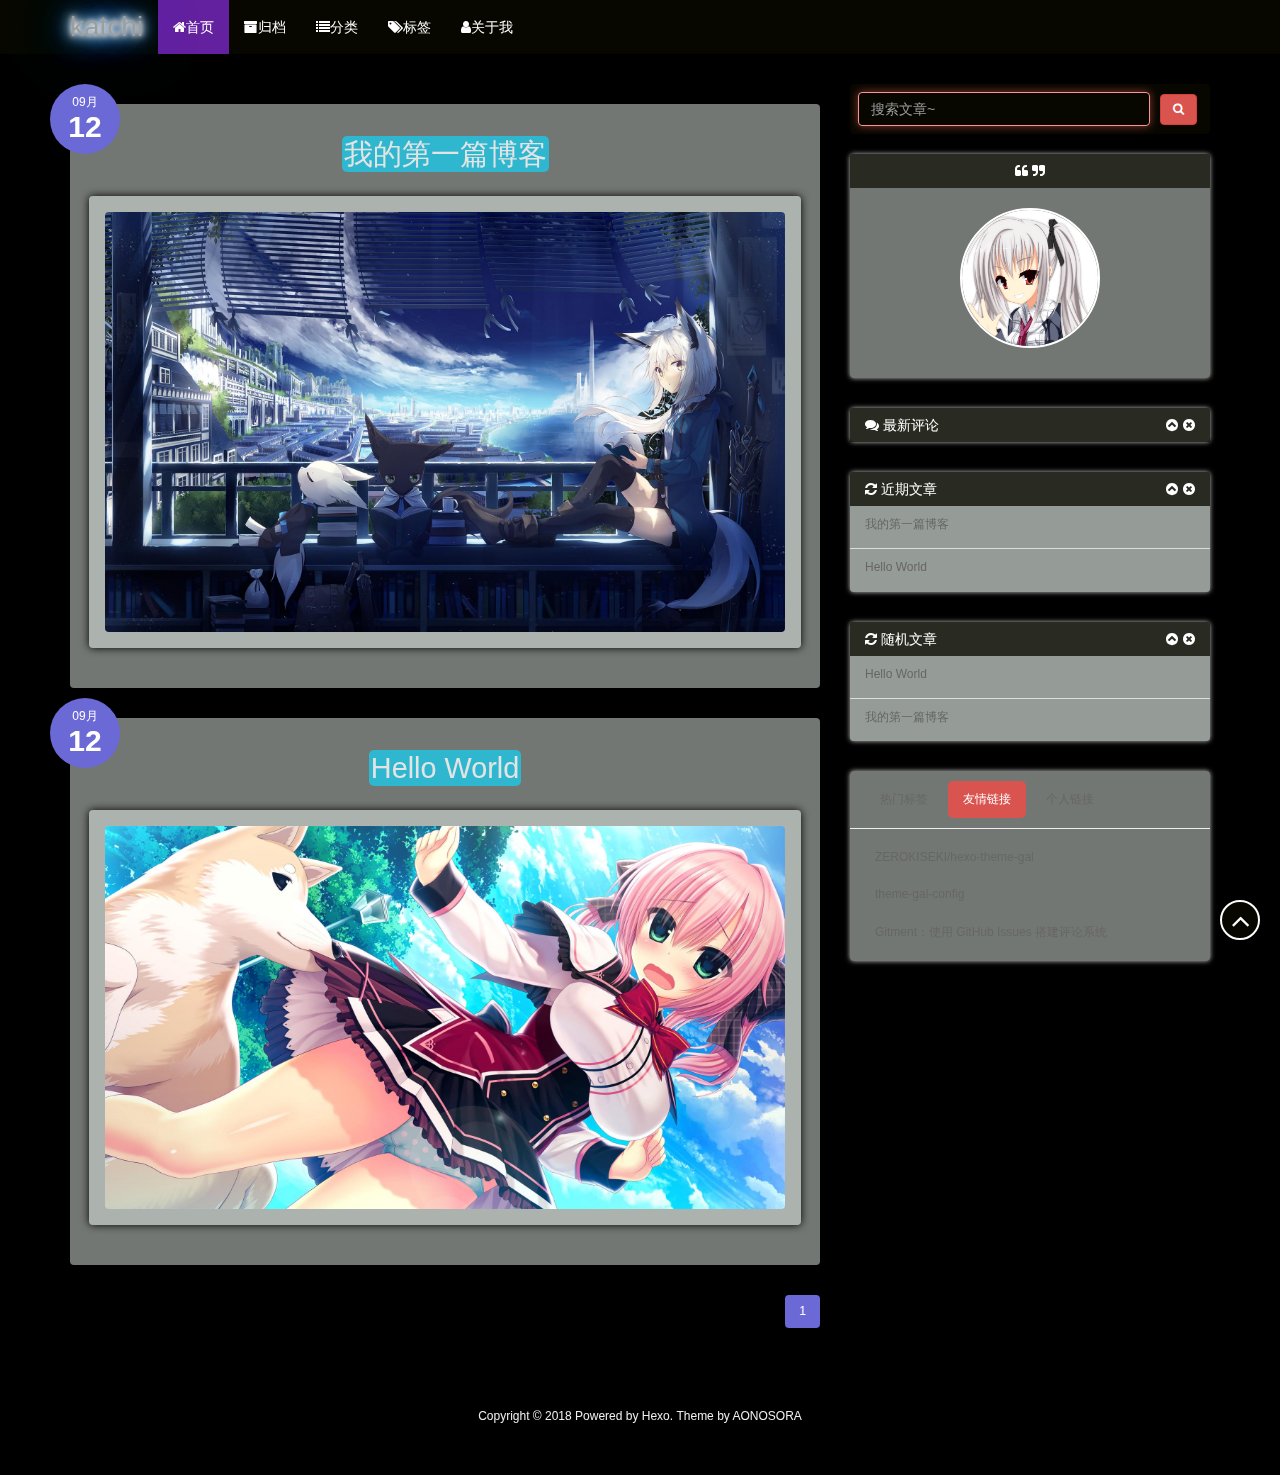
==== commit 2fb0daa9: "Site updated: 2018-09-13 14:06:46" ====
--- a/index.html
+++ b/index.html
@@ -223,7 +223,7 @@
             <p style="text-align: center;">
                 <a href="/2018/09/12/我的第一篇博客/">
                     
-                    <img src="/imgs/preview/preview4.jpg" alt="我的第一篇博客">
+                    <img src="/imgs/preview/preview1.jpg" alt="我的第一篇博客">
                 </a>
             </p>
         </div>
@@ -264,7 +264,7 @@
                 <a href="/2018/09/12/hello-world/">
                     <div class="img">
                         
-                        <img src="/imgs/preview/preview1.jpg" alt="Hello World">
+                        <img src="/imgs/preview/preview3.jpg" alt="Hello World">
                     </div>
                     <div class="info">
                         
@@ -298,7 +298,7 @@
             <p style="text-align: center;">
                 <a href="/2018/09/12/hello-world/">
                     
-                    <img src="/imgs/preview/preview2.jpg" alt="Hello World">
+                    <img src="/imgs/preview/preview3.jpg" alt="Hello World">
                 </a>
             </p>
         </div>
@@ -546,26 +546,4 @@
 
 
 
-<script src="https://imsun.github.io/gitment/dist/gitment.browser.js"></script>
-<script>
-    if(window.commentConfig) {
-      window.commentConfig.id = ''
-      window.commentConfig.owner = '34835423'
-      window.commentConfig.repo = 'https://github.com/BlueM0untain/gitment.git'
-      window.commentConfig.client_id = 'c31458961089eaeddc04'
-      window.commentConfig.client_secret = '7271d78027699ff06e033f903534fdcc686c2bf9'
-      window.commentConfig.redirect_uri = ''
-    } else {
-      window.commentConfig = {
-      	id: '',
-        owner: '34835423',
-        repo: 'https://github.com/BlueM0untain/gitment.git',
-        client_id: 'c31458961089eaeddc04',
-        client_secret: '7271d78027699ff06e033f903534fdcc686c2bf9',
-        redirect_uri: ''
-      }
-    }
-</script>
-<script src="/js/comment/gitment.js"></script>
-
 </html>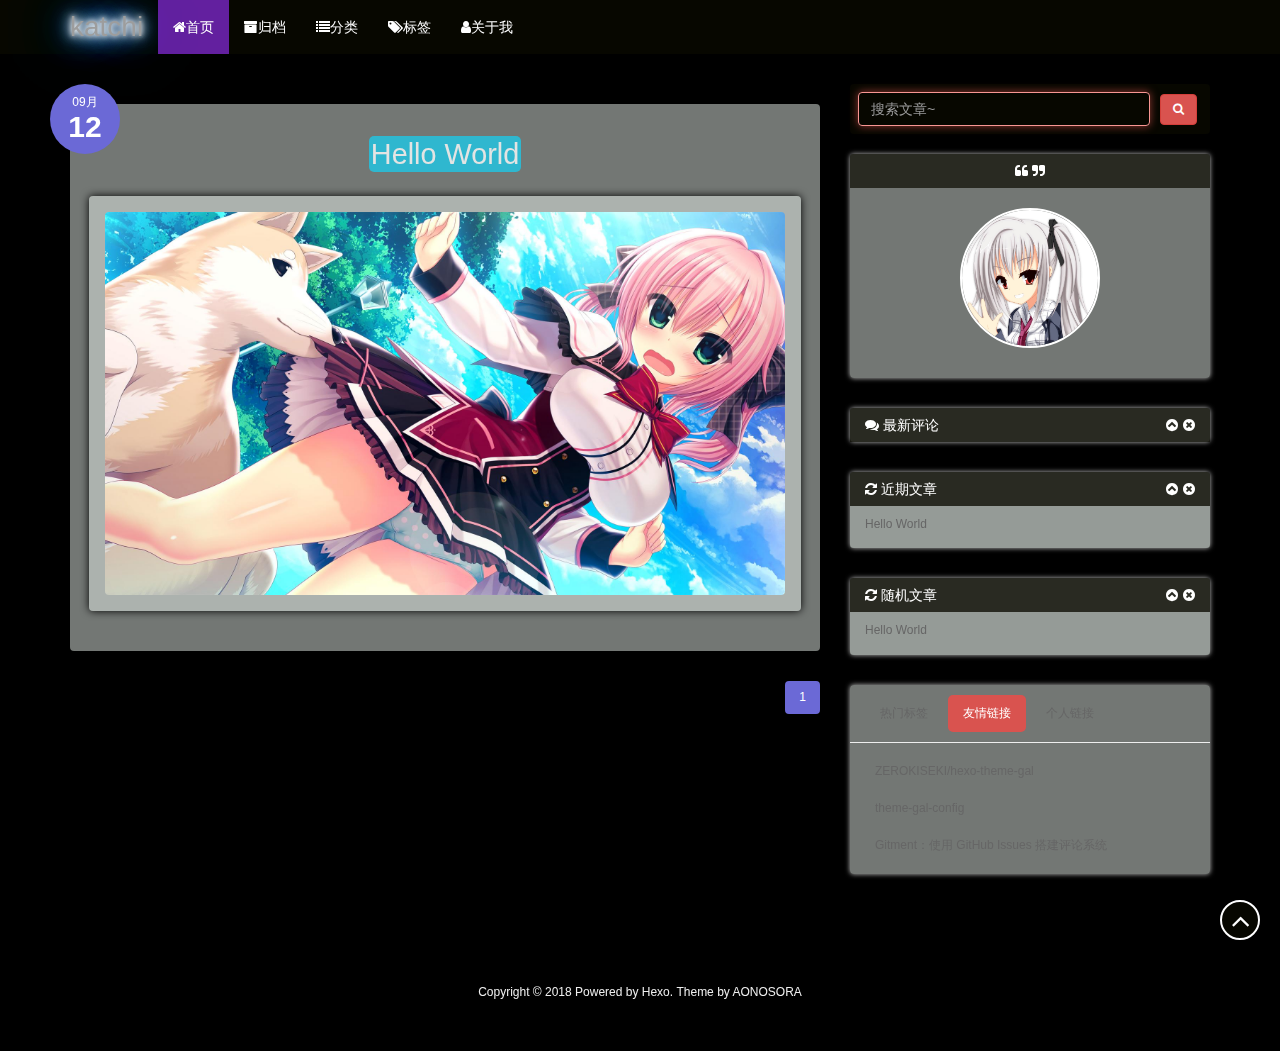
==== commit 462d5527: "Site updated: 2018-09-13 14:26:33" ====
--- a/index.html
+++ b/index.html
@@ -170,81 +170,6 @@
     <section class="hidden-xs">
         <div class="title-article">
             <h1>
-                <a href="/2018/09/12/我的第一篇博客/">
-                    <span>我的第一篇博客</span>
-                </a>
-            </h1>
-        </div>
-        <div class="tag-article">
-            
-            
-            <!-- TODO 添加评论统计 -->
-            <!--<span class="label label-gal">
-                <i class="fa fa-comments"></i>
-                <a href="/2018/09/12/我的第一篇博客/#comments">739</a>
-            </span>-->
-        </div>
-        <div class="alert alert-gal article-body content-article">
-            <div class="item">
-                <a href="/2018/09/12/我的第一篇博客/">
-                    <div class="img">
-                        
-                        <img src="/imgs/preview/preview2.jpg" alt="我的第一篇博客">
-                    </div>
-                    <div class="info">
-                        
-                    </div>
-                </a>
-            </div>
-        </div>
-    </section>
-    <section class="visible-xs">
-        <div class="title-article">
-            <center>
-                <h4>
-                    <a href="/2018/09/12/我的第一篇博客/">
-                        <span>我的第一篇博客</span>
-                    </a>
-                </h4>
-            </center>
-        </div>
-        <p></p>
-        <center>
-            <i class="fa fa-calendar"></i> 2018-09-12
-        </center>
-        <p></p>
-        <p></p>
-        <center>
-            
-            
-        </center>
-        <p></p>
-        <div class="alert alert-gal article-body content-article">
-            <p style="text-align: center;">
-                <a href="/2018/09/12/我的第一篇博客/">
-                    
-                    <img src="/imgs/preview/preview1.jpg" alt="我的第一篇博客">
-                </a>
-            </p>
-        </div>
-        
-        <a class="btn btn-danger pull-right read-more btn-block" href="/2018/09/12/我的第一篇博客/">
-            阅读全文
-            <!--<span class="badge">739</span>-->
-        </a>
-    </section>
-</div>
-     
-     <div class="article well clearfix article-body article-excerpt" data-aos="flip-up">
-    
-    <div class="data-article hidden-xs">
-        <span class="month">09月</span>
-        <span class="day">12</span>
-    </div>
-    <!-- 大型设备文章 -->
-    <section class="hidden-xs">
-        <div class="title-article">
-            <h1>
                 <a href="/2018/09/12/hello-world/">
                     <span>Hello World</span>
                 </a>
@@ -298,7 +223,7 @@
             <p style="text-align: center;">
                 <a href="/2018/09/12/hello-world/">
                     
-                    <img src="/imgs/preview/preview3.jpg" alt="Hello World">
+                    <img src="/imgs/preview/preview1.jpg" alt="Hello World">
                 </a>
             </p>
         </div>
@@ -391,12 +316,6 @@
             
             <li class="list-group-item">
                 <span class="post-title">
-                    <a href="/2018/09/12/我的第一篇博客/">我的第一篇博客</a>
-                </span>
-            </li>
-            
-            <li class="list-group-item">
-                <span class="post-title">
                     <a href="/2018/09/12/hello-world/">Hello World</a>
                 </span>
             </li>
@@ -420,12 +339,6 @@
             <li class="list-group-item">
                 <span class="post-title">
                     <a href="/2018/09/12/hello-world/">Hello World</a>
-                </span>
-            </li>
-            
-            <li class="list-group-item">
-                <span class="post-title">
-                    <a href="/2018/09/12/我的第一篇博客/">我的第一篇博客</a>
                 </span>
             </li>
             
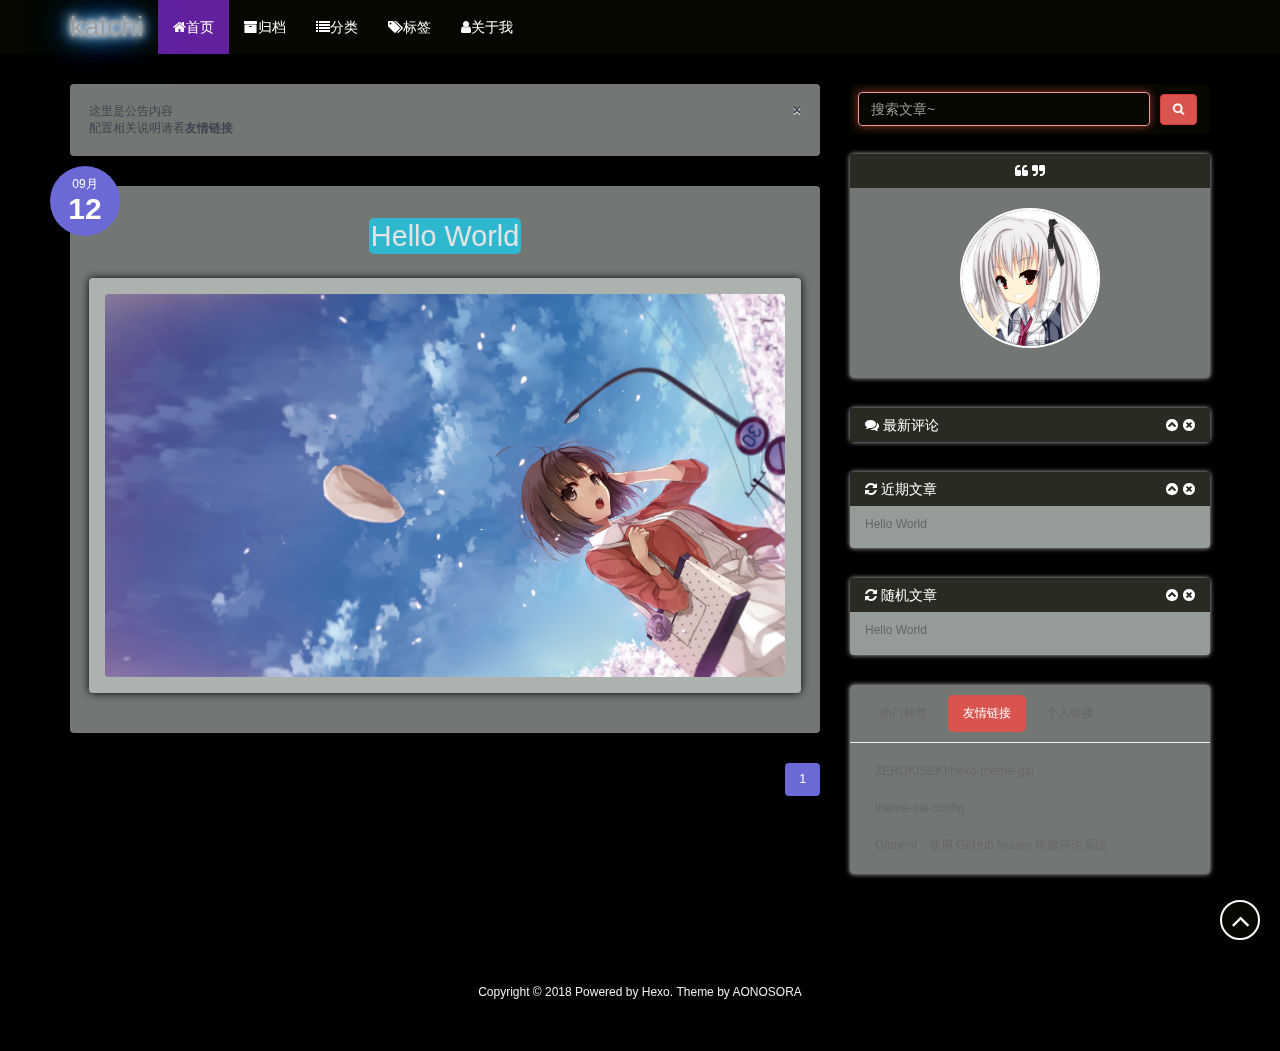
==== commit d88a5df7: "Site updated: 2018-09-13 14:32:27" ====
--- a/index.html
+++ b/index.html
@@ -157,6 +157,16 @@
             <div class="row">
                 <div class="col-md-8 gal-right" id="mainstay">
                     
+<div class="alert well fade in" id="gal-issue" role="alert">
+    <!-- TODO 添加关闭公告框功能 -->
+    <button type="button" class="close" data-dismiss="alert">×</button>
+    <!-- 这里自行配置公告内容 -->
+    这里是公告内容
+    <br>
+    配置相关说明请看<strong>友情链接</strong>
+    <!-- 自行配置公告内容结束 -->
+</div>
+
 <div id="article-list">
      
      
@@ -189,7 +199,7 @@
                 <a href="/2018/09/12/hello-world/">
                     <div class="img">
                         
-                        <img src="/imgs/preview/preview3.jpg" alt="Hello World">
+                        <img src="/imgs/preview/preview4.jpg" alt="Hello World">
                     </div>
                     <div class="info">
                         
@@ -223,7 +233,7 @@
             <p style="text-align: center;">
                 <a href="/2018/09/12/hello-world/">
                     
-                    <img src="/imgs/preview/preview1.jpg" alt="Hello World">
+                    <img src="/imgs/preview/preview2.jpg" alt="Hello World">
                 </a>
             </p>
         </div>
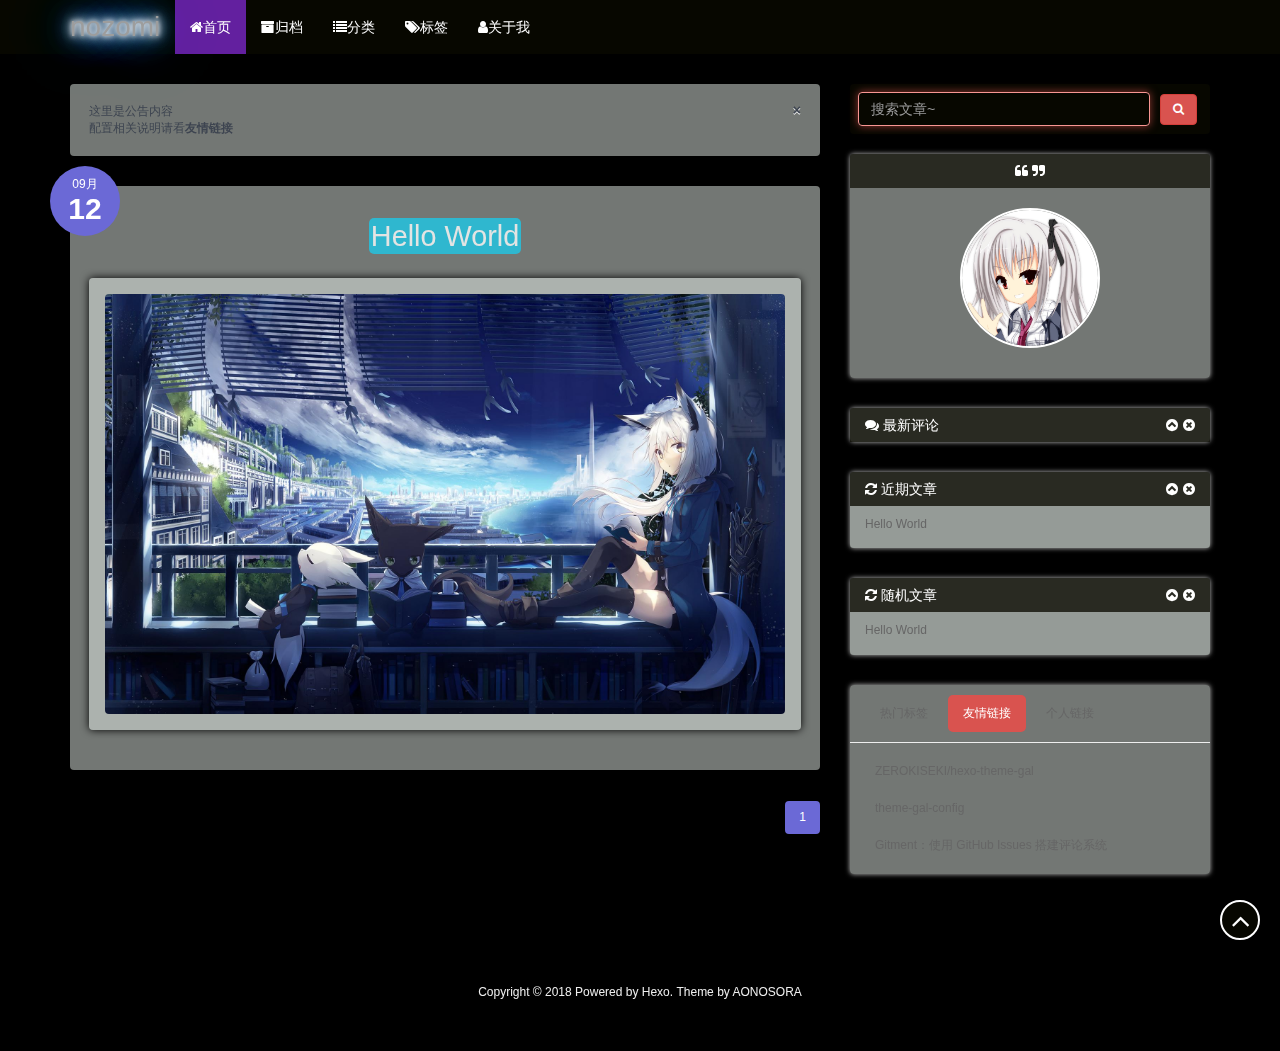
==== commit c7b73ebd: "Site updated: 2018-10-18 21:39:01" ====
--- a/index.html
+++ b/index.html
@@ -97,7 +97,7 @@
                     }
                 </style>
                 <!-- 这里使用文字(navbar_text or config.title) -->
-                <div class="navbar-brand">katchi</div>
+                <div class="navbar-brand">nozomi</div>
                 
             </a>
         </div>
@@ -199,7 +199,7 @@
                 <a href="/2018/09/12/hello-world/">
                     <div class="img">
                         
-                        <img src="/imgs/preview/preview4.jpg" alt="Hello World">
+                        <img src="/imgs/preview/preview2.jpg" alt="Hello World">
                     </div>
                     <div class="info">
                         
